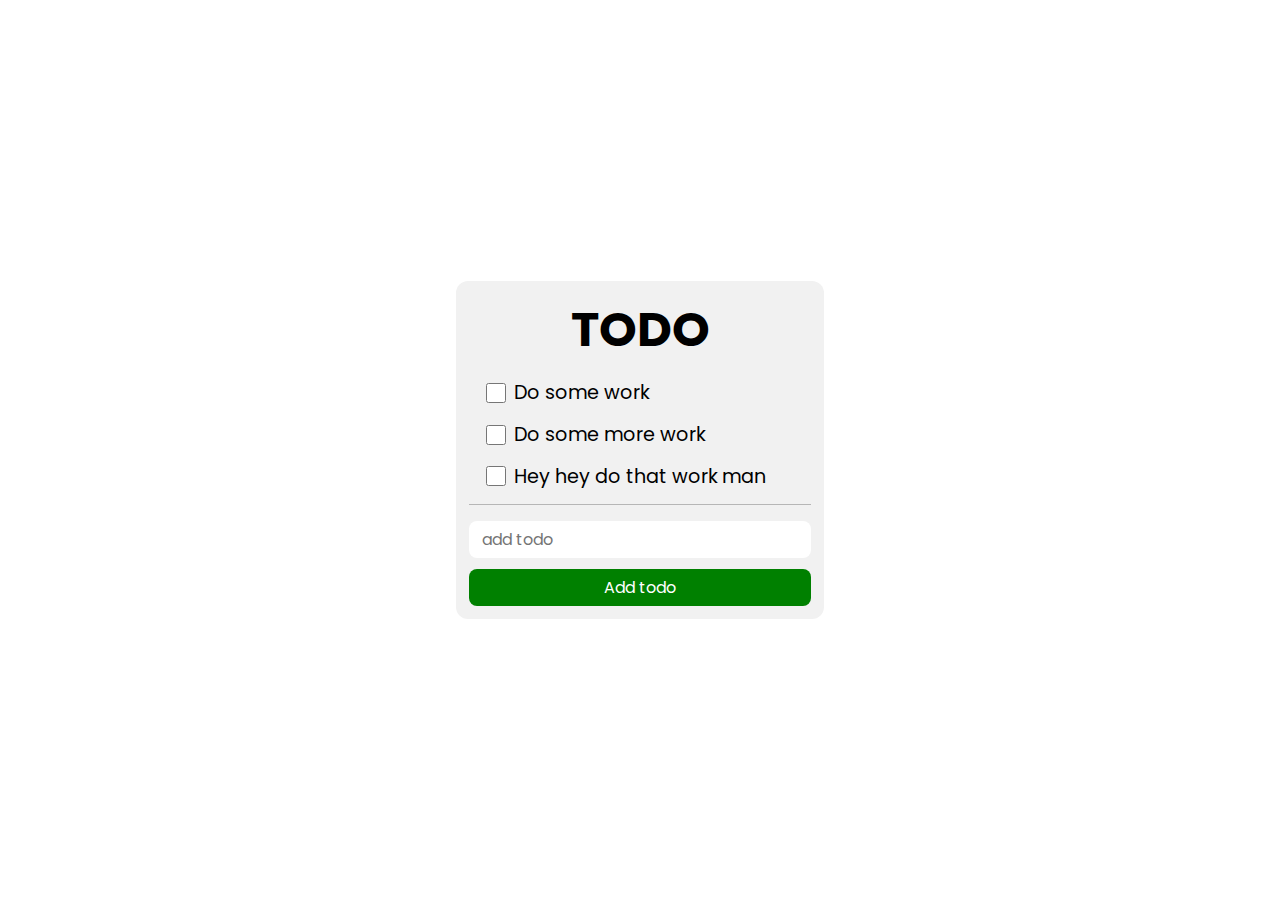
==== todo/index.html @ 4689de66 "todo ui" ====
<!DOCTYPE html>
<html lang="en">

<head>
    <meta charset="UTF-8">
    <meta name="viewport" content="width=device-width, initial-scale=1.0">
    <link rel="stylesheet" href="style.css">
    <title>Todo list</title>
</head>

<body>
    <div id="container">
        <h3>TODO</h3>
        <div id="todo-container">
            <div id="todos">
                <ul>
                    <li> <input type="checkbox" name="todo-checkbox" id="todo-checkbox"> <span>Do some work</span></li>
                    <li> <input type="checkbox" name="todo-checkbox" id="todo-checkbox"> <span>Do some more work</span></li>
                    <li><input type="checkbox" name="todo-checkbox" id="todo-checkbox"> <span>Hey hey do that work man</span></li>
                </ul>
            </div>
            <div id="add-todo-section">
                <input id="input-todo" placeholder='add todo'>
                <button id="add-todo">
                    Add todo
                </button>
            </div>
        </div>
    </div>
</body>

</html>
---- todo/style.css ----
@import url('https://fonts.googleapis.com/css2?family=Poppins:ital,wght@0,100;0,200;0,300;0,400;0,500;0,600;0,700;0,800;0,900;1,100;1,200;1,300;1,400;1,500;1,600;1,700;1,800;1,900&display=swap');


* {
    margin: 0;
    padding: 0;
    box-sizing: border-box;
    font-family: "Poppins", serif;
    font-style: normal;
}

body {
    width: 100vw;
    height: 100vh;
    display: flex;
    align-items: center;
    justify-content: center;
}

#container {
    padding: 1vw;
    background-color: rgb(241, 241, 241);
    border-radius: 12px;
}

#container h3 {
    font-size: 3rem;
    text-align: center;
}

#container #todos {
    display: flex;
    align-items: center;
    border-bottom: 1px solid #b6b6b6;
    gap: 1vw;
    width: 100%;
    padding: 1vw 1.3vw;
    margin-bottom: 1rem;
}

#todos ul {
    list-style: none;
    display: flex;
    gap: 1vw;
    flex-direction: column;
}

#todos ul li {
    display: flex;
    align-items: center;
    gap: 0.6vw;
    font-size: 1.2rem;
}

#todo-checkbox {
    height: 20px;
    width: 20px;
    background-color: #eee;
    cursor: pointer;
}

#add-todo-section {
    margin-top: 0.4vw;
    display: flex;
    gap: 0.8vw;
    flex-direction: column;
}

#input-todo {
    width: 100%;
    padding: 0.5vw 1vw;
    outline: none;
    border: none;
    border-radius: 8px;
    font-size: 1rem;
}

#input-todo::placeholder {
    font-size: 1rem;
}


#add-todo {
    width: full;
    padding: 0.5vw 1vw;
    background-color: green;
    border-radius: 8px;
    border: none;
    cursor: pointer;
    color: white;
    font-size: 1rem;
}

#add-todo:hover {
    background-color: rgb(4, 90, 4);
}
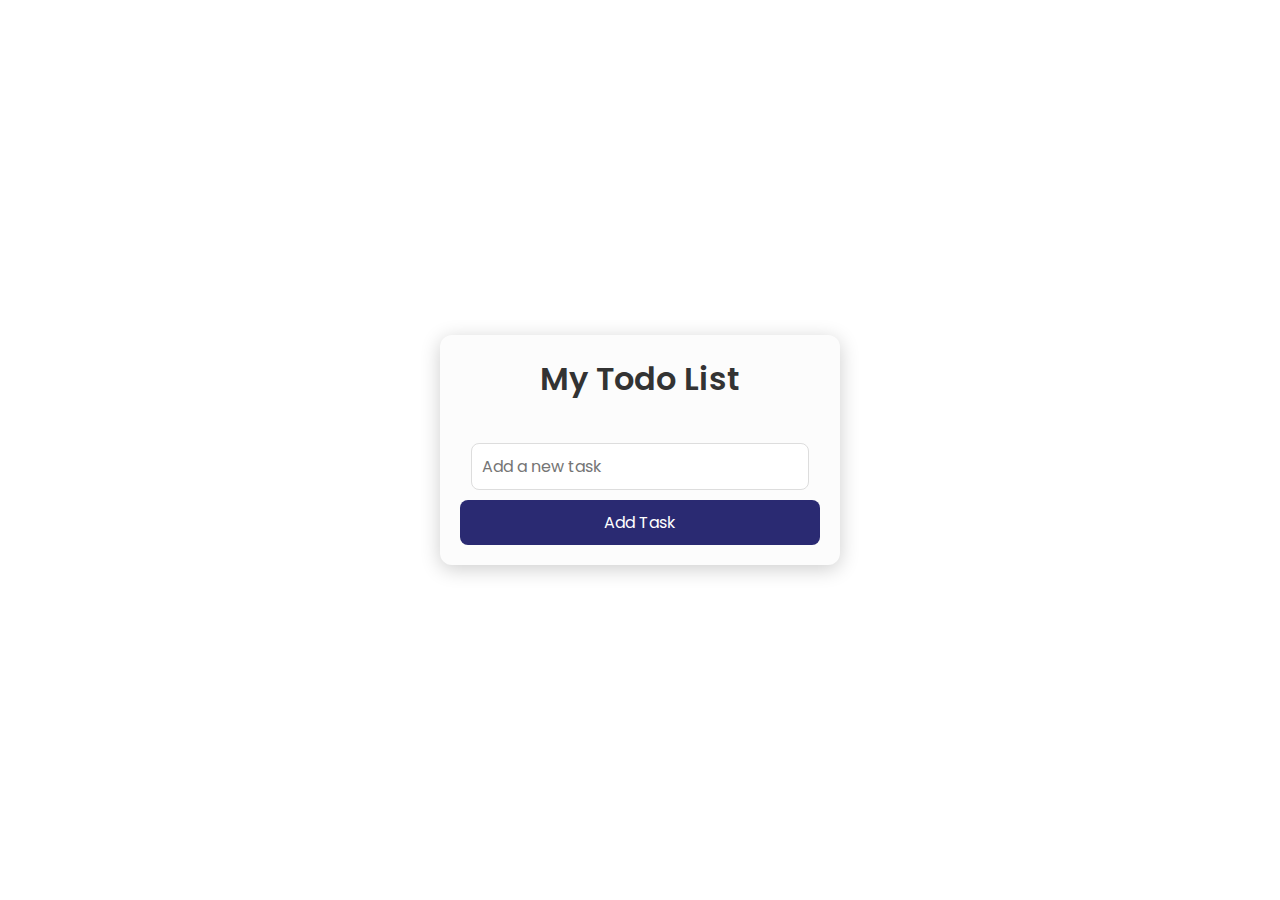
==== commit 463deb32: "completed assignment 14 and 15" ====
--- a/todo/index.html
+++ b/todo/index.html
@@ -5,28 +5,25 @@
     <meta charset="UTF-8">
     <meta name="viewport" content="width=device-width, initial-scale=1.0">
     <link rel="stylesheet" href="style.css">
-    <title>Todo list</title>
+    <title>Todo List</title>
 </head>
 
 <body>
     <div id="container">
-        <h3>TODO</h3>
+        <h3>My Todo List</h3>
         <div id="todo-container">
             <div id="todos">
                 <ul>
-                    <li> <input type="checkbox" name="todo-checkbox" id="todo-checkbox"> <span>Do some work</span></li>
-                    <li> <input type="checkbox" name="todo-checkbox" id="todo-checkbox"> <span>Do some more work</span></li>
-                    <li><input type="checkbox" name="todo-checkbox" id="todo-checkbox"> <span>Hey hey do that work man</span></li>
+                   
                 </ul>
             </div>
             <div id="add-todo-section">
-                <input id="input-todo" placeholder='add todo'>
-                <button id="add-todo">
-                    Add todo
-                </button>
+                <input id="input-todo" placeholder="Add a new task">
+                <button id="add-todo">Add Task</button>
             </div>
         </div>
     </div>
+    <script src="script.js"></script>
 </body>
 
-</html>+</html>
--- a/todo/style.css
+++ b/todo/style.css
@@ -1,12 +1,10 @@
-@import url('https://fonts.googleapis.com/css2?family=Poppins:ital,wght@0,100;0,200;0,300;0,400;0,500;0,600;0,700;0,800;0,900;1,100;1,200;1,300;1,400;1,500;1,600;1,700;1,800;1,900&display=swap');
-
+@import url('https://fonts.googleapis.com/css2?family=Poppins:wght@300;400;600&display=swap');
 
 * {
     margin: 0;
     padding: 0;
     box-sizing: border-box;
-    font-family: "Poppins", serif;
-    font-style: normal;
+    font-family: 'Poppins', sans-serif;
 }
 
 body {
@@ -18,79 +16,112 @@
 }
 
 #container {
-    padding: 1vw;
-    background-color: rgb(241, 241, 241);
+    width: 100%;
+    max-width: 400px;
+    padding: 20px;
+    background: #fcfcfc;
     border-radius: 12px;
+    box-shadow: 0 4px 20px rgba(0, 0, 0, 0.2);
 }
 
-#container h3 {
-    font-size: 3rem;
+h3 {
+    font-size: 2rem;
+    font-weight: 600;
     text-align: center;
+    margin-bottom: 20px;
+    color: #333;
 }
 
-#container #todos {
+#todo-container {
     display: flex;
-    align-items: center;
-    border-bottom: 1px solid #b6b6b6;
-    gap: 1vw;
-    width: 100%;
-    padding: 1vw 1.3vw;
-    margin-bottom: 1rem;
+    flex-direction: column;
+    gap: 20px;
 }
 
 #todos ul {
     list-style: none;
-    display: flex;
-    gap: 1vw;
-    flex-direction: column;
+    padding: 0;
+    margin: 0;
+    max-height: 300px;
+    overflow-y: auto;
 }
 
 #todos ul li {
     display: flex;
     align-items: center;
-    gap: 0.6vw;
-    font-size: 1.2rem;
+    justify-content: space-between;
+    padding: 10px 15px;
+    background: #f9f9f9;
+    border-radius: 8px;
+    margin-bottom: 10px;
+    box-shadow: 0 2px 5px rgba(0, 0, 0, 0.1);
+    transition: transform 0.2s ease;
 }
 
-#todo-checkbox {
+#todos ul li:hover {
+    transform: translateY(-2px);
+    background: #f0f0f0;
+}
+
+.todo-checkbox {
     height: 20px;
     width: 20px;
-    background-color: #eee;
     cursor: pointer;
+    accent-color: green;
+}
+
+#cross {
+    font-size: 1.2rem;
+    color: red;
+    cursor: pointer;
+    display: flex;
+    align-items: center;
+    justify-content: center;
+    width: 30px;
+    height: 30px;
+    background: #ffdddd;
+    border-radius: 50%;
+    transition: background 0.2s ease, transform 0.2s ease;
+}
+
+#cross:hover {
+    background: #ffbbbb;
+    transform: scale(1.1);
 }
 
 #add-todo-section {
-    margin-top: 0.4vw;
     display: flex;
-    gap: 0.8vw;
     flex-direction: column;
+    gap: 10px;
+    align-items: center;
 }
 
 #input-todo {
+    flex-grow: 1;
+    padding: 10px;
+    border: 1px solid #ddd;
+    border-radius: 8px;
+    font-size: 1rem;
+    outline: none;
+    transition: border-color 0.3s ease;
+}
+
+#input-todo:focus {
+    border-color: #2a2a72;
+}
+
+#add-todo {
     width: 100%;
-    padding: 0.5vw 1vw;
-    outline: none;
+    padding: 10px 15px;
+    background: #2a2a72;
+    color: #fff;
     border: none;
     border-radius: 8px;
     font-size: 1rem;
-}
-
-#input-todo::placeholder {
-    font-size: 1rem;
-}
-
-
-#add-todo {
-    width: full;
-    padding: 0.5vw 1vw;
-    background-color: green;
-    border-radius: 8px;
-    border: none;
     cursor: pointer;
-    color: white;
-    font-size: 1rem;
+    transition: background 0.3s ease;
 }
 
 #add-todo:hover {
-    background-color: rgb(4, 90, 4);
-}+    background: #1f1f5a;
+}
